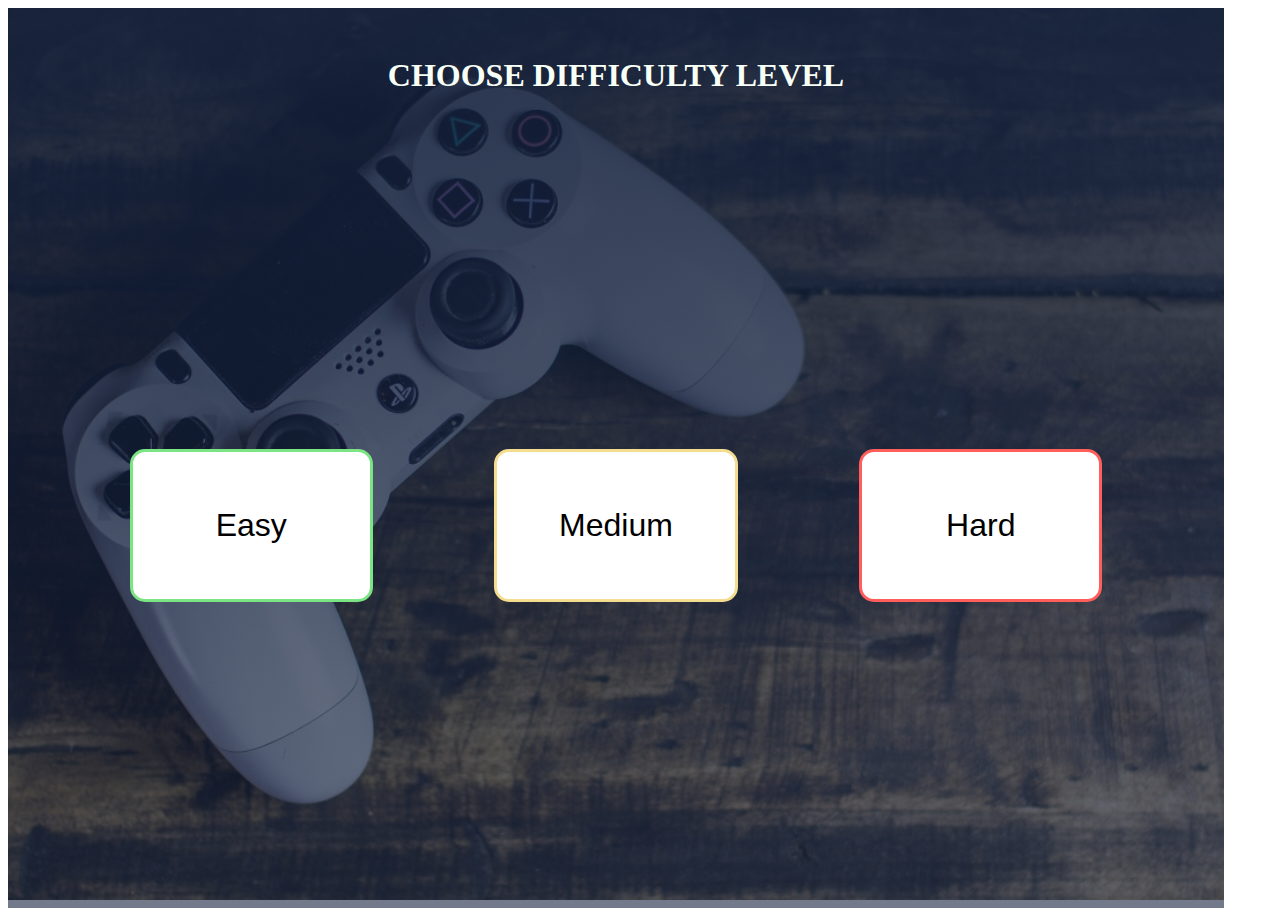
==== difficulty_page.html @ 29bb07c4 "commit all files" ====
<!DOCTYPE html>
<html lang="en">
  <head>
    <meta charset="UTF-8" />
    <meta name="viewport" content="width=device-width, initial-scale=1.0" />
    <title>Choose the level</title>
    <link rel="stylesheet" href="./difficulty_page.css" />
  </head>
  <body>
    <script src="./difficulty_page.js"></script>
  </body>
</html>
---- difficulty_page.css ----
.whole {
  height: 100vh;
  width: 95vw;
  background: linear-gradient(
      to bottom,
      rgba(20, 33, 61, 0.9),
      rgba(20, 33, 61, 0.6)
    ),
    url("./images/difficulty_page.jpg") center/cover no-repeat fixed;
}
.difficult-head {
  height: 15vh;
  width: 95vw;
  display: flex;
  font-weight: bolder;
  justify-content: center;
  align-items: center;
  color: #f7fff7;
}
.main-sec {
  width: 95vw;
  height: 85vh;
  display: flex;
  align-items: center;
  justify-content: space-evenly;
}
.btns {
  width: 20%;
  height: 20%;
  background: white;
  font-size: 2rem;
  border-radius: 15px;
}
.easy {
  border: 3px solid #7ae582;
}
.medium {
  border: 3px solid #f5dd90;
}
.hard {
  border: 3px solid #ff5e5b;
}
.easy:hover {
  color: white;
  background: #7ae582;
}
.medium:hover {
  color: white;
  background: #f5dd90;
}
.hard:hover {
  color: white;
  background: #ff5e5b;
}
a {
  text-decoration: none;
  color: inherit;
}
a:active,
a:visited {
  text-decoration: none;
  color: inherit;
}
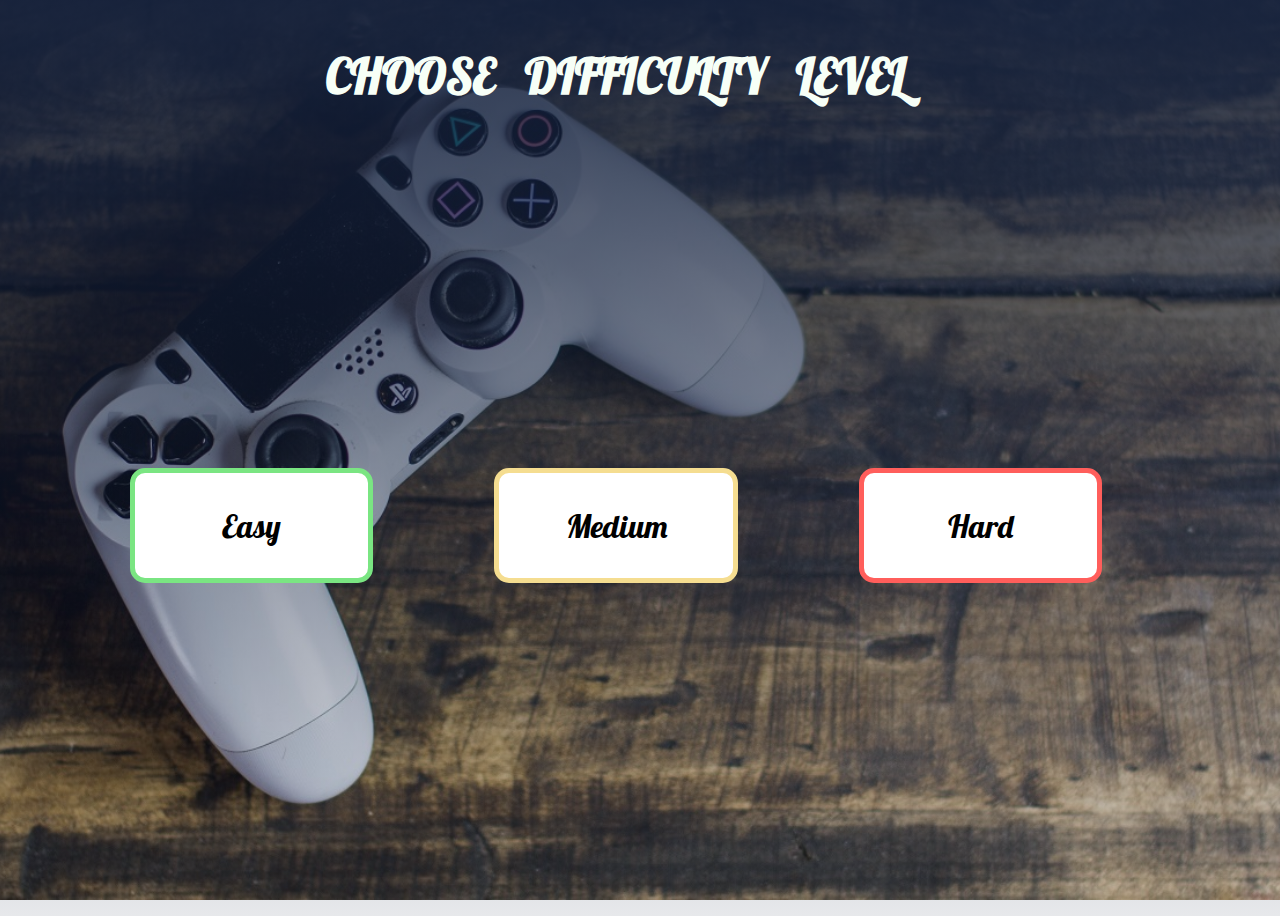
==== commit b76360af: "responsive" ====
--- a/difficulty_page.html
+++ b/difficulty_page.html
@@ -4,6 +4,10 @@
     <meta charset="UTF-8" />
     <meta name="viewport" content="width=device-width, initial-scale=1.0" />
     <title>Choose the level</title>
+    <link
+      href="https://fonts.googleapis.com/css2?family=Lobster&display=swap"
+      rel="stylesheet"
+    />
     <link rel="stylesheet" href="./difficulty_page.css" />
   </head>
   <body>
--- a/difficulty_page.css
+++ b/difficulty_page.css
@@ -1,12 +1,21 @@
+body {
+  background: linear-gradient(
+      to bottom,
+      rgba(20, 33, 61, 0.9),
+      rgba(20, 33, 61, 0.1)
+    ),
+    url("./images/difficulty_page.jpg") center/cover no-repeat fixed;
+}
 .whole {
   height: 100vh;
   width: 95vw;
-  background: linear-gradient(
-      to bottom,
-      rgba(20, 33, 61, 0.9),
-      rgba(20, 33, 61, 0.6)
-    ),
-    url("./images/difficulty_page.jpg") center/cover no-repeat fixed;
+  font-family: "Lobster", cursive;
+}
+h1 {
+  font-size: 3rem;
+}
+span {
+  font-family: "Lobster", cursive;
 }
 .difficult-head {
   height: 15vh;
@@ -22,6 +31,7 @@
   height: 85vh;
   display: flex;
   align-items: center;
+  flex-wrap: wrap;
   justify-content: space-evenly;
 }
 .btns {
@@ -30,27 +40,31 @@
   background: white;
   font-size: 2rem;
   border-radius: 15px;
+  font-family: "Lobster", cursive;
 }
 .easy {
-  border: 3px solid #7ae582;
+  border: 5px solid #7ae582;
 }
 .medium {
-  border: 3px solid #f5dd90;
+  border: 5px solid #f5dd90;
 }
 .hard {
-  border: 3px solid #ff5e5b;
+  border: 5px solid #ff5e5b;
 }
 .easy:hover {
   color: white;
   background: #7ae582;
+  border: 5px solid black;
 }
 .medium:hover {
   color: white;
   background: #f5dd90;
+  border: 5px solid black;
 }
 .hard:hover {
   color: white;
   background: #ff5e5b;
+  border: 5px solid black;
 }
 a {
   text-decoration: none;
@@ -61,3 +75,31 @@
   text-decoration: none;
   color: inherit;
 }
+
+@media screen and (max-width: 1500px) {
+  .btns {
+    height: 15%;
+  }
+}
+
+@media screen and (max-width: 900px) {
+  .main-sec {
+    justify-content: center;
+    align-items: center;
+  }
+  .btns {
+    height: 10%;
+    width: 80%;
+  }
+}
+
+@media screen and (max-width: 760px) {
+  h1 {
+    font-size: 2rem;
+  }
+}
+@media screen and (max-width: 500px) {
+  h1 {
+    font-size: 1.25rem;
+  }
+}
